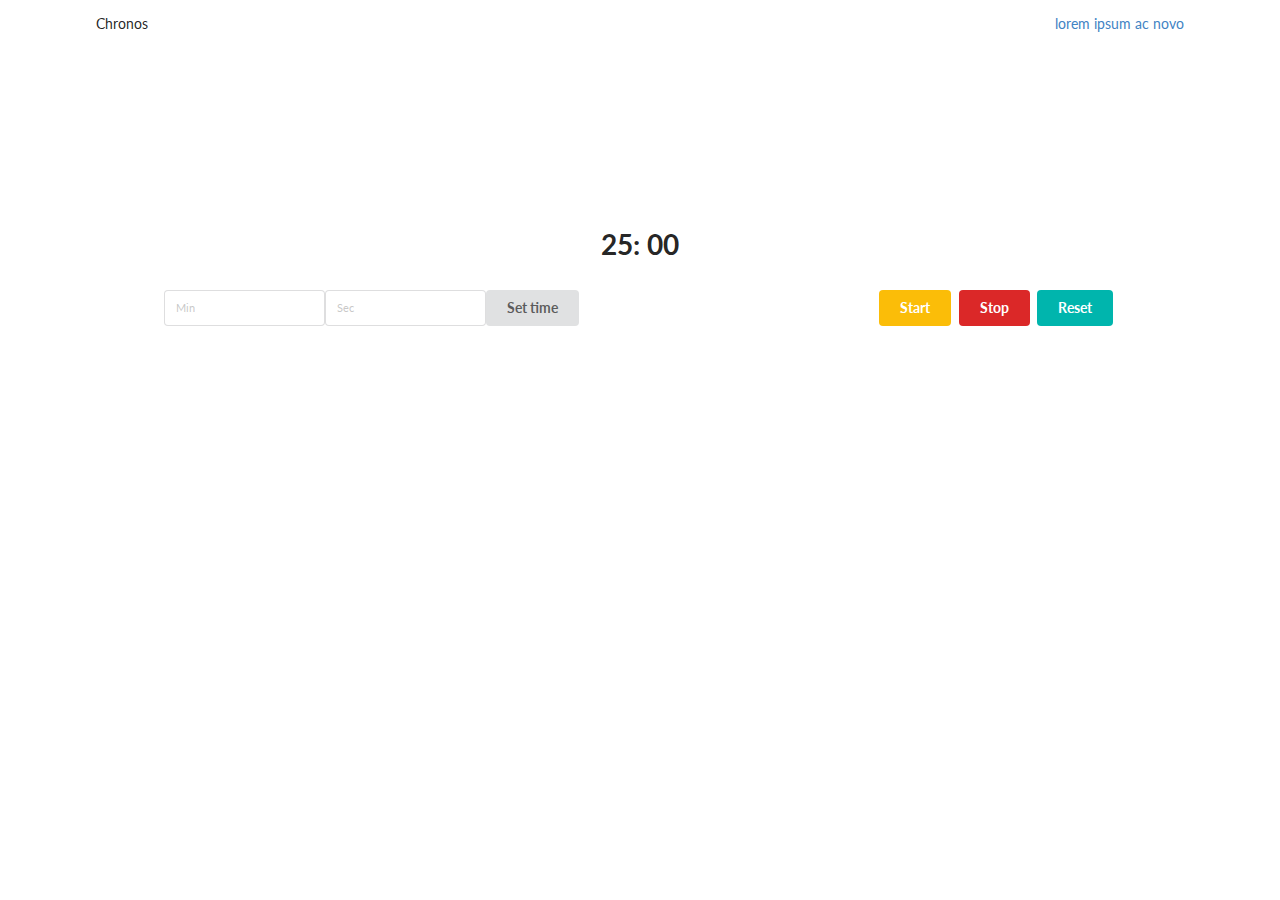
==== better_design_pattern/index.html @ 490e5135 "Add a new way of organising the code" ====
<!DOCTYPE html>
<html lang="en">
<head>
	<meta charset="UTF-8"> 
	<title>Tomodoro</title>
	<link rel="stylesheet" href="semantic.css">
	<link rel="stylesheet" href="style.css">
</head>
<body>

	<div class="ui grid" >
		<div class="ui fourteen wide column centered grid  top-bar">
			<div class="ui grid">
				<div class="left aligned left floated four wide column">
					<span id="title">Chronos</span>
				</div>
				<div class="right aligned right floated height wide column">
					<div id="options">
						<a href="#">lorem</a>
						<a href="#">ipsum</a>
						<a href="#">ac</a>
						<a href="#">novo</a> 
					</div>
				</div>
			</div>
		</div>
		<div class="row">
			<div class="center aligned four wide column centered">
				<h1 class="">
					<span id="minute">25</span>:
					<span id="seconds">00</span>
				</h1>
			</div>
		</div>
		<div class="row">
			<div class="center aligned twelve wide column centered user_control">
				<div class="ui mini input column">
					<input id="input_min" type="text" placeholder="Min">
					<input  id="input_sec" type="text" placeholder="Sec">
					<div id="submit_time" type="submit" class="ui button">Set time</div>
				</div>
				<div class="right floated column">
					<button id="start" class="ui yellow button">Start</button>
					<button id="stop" class="ui red button">Stop</button>
					<button id="reset" class="ui teal button">Reset</button>
				</div>
			</div>
		</div>
	</div>
	<script src="jquery.js"></script>
	<script src="semantic.js" ></script>
	<script src="app.js" ></script>
</body>
</html>
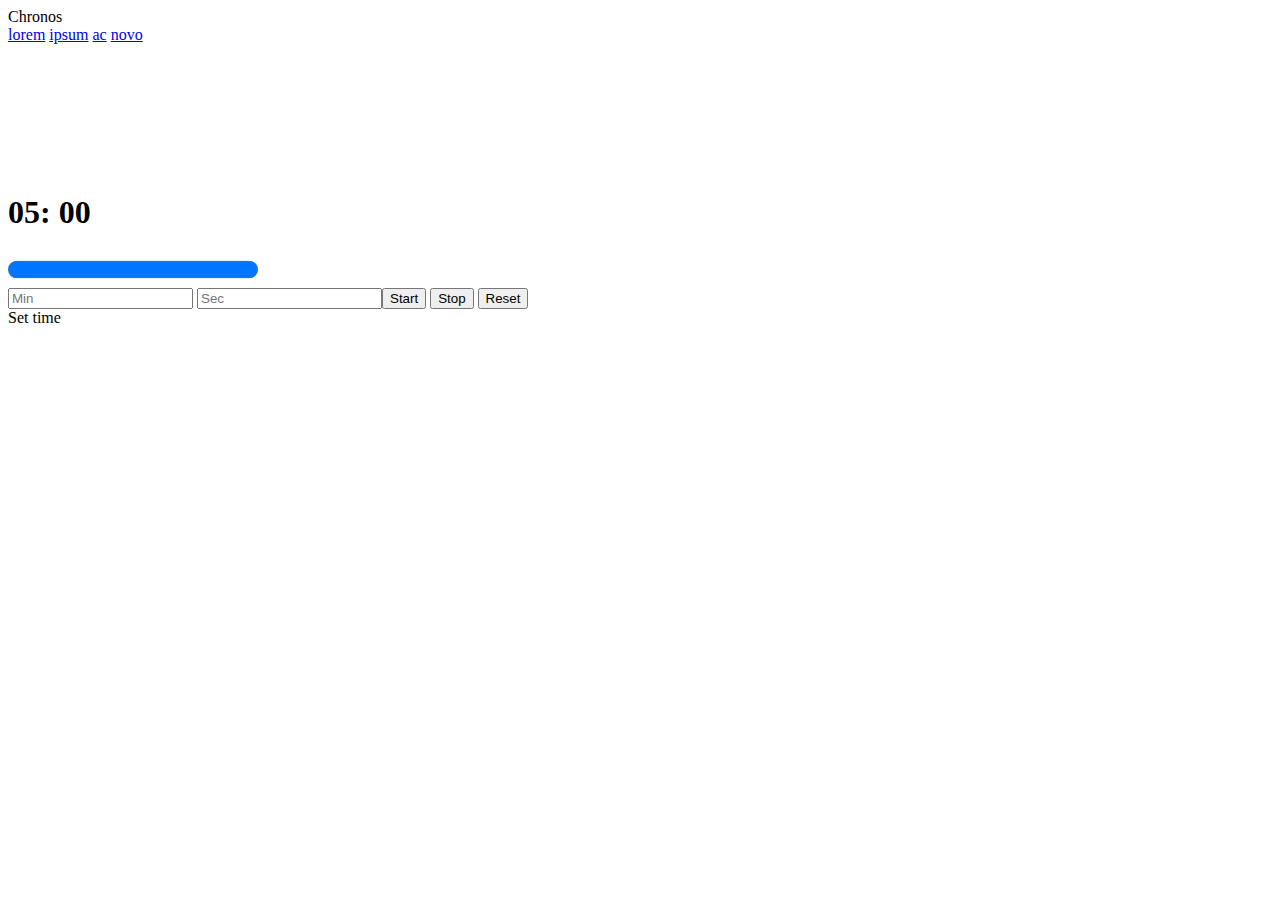
==== commit 3dd78c02: "Add styleing to progress bar" ====
--- a/better_design_pattern/index.html
+++ b/better_design_pattern/index.html
@@ -1,10 +1,11 @@
+
 <!DOCTYPE html>
 <html lang="en">
 <head>
 	<meta charset="UTF-8"> 
-	<title>Tomodoro</title>
-	<link rel="stylesheet" href="semantic.css">
-	<link rel="stylesheet" href="style.css">
+	<title>Chrono</title>
+	<link rel="stylesheet" href="css/semantic.css">
+	<link rel="stylesheet" href="css/style.css">
 </head>
 <body>
 
@@ -27,9 +28,11 @@
 		<div class="row">
 			<div class="center aligned four wide column centered">
 				<h1 class="">
-					<span id="minute">25</span>:
-					<span id="seconds">00</span>
+					<span id="minute_button">05</span>:
+					<span id="second_button">00</span>
 				</h1>
+				<progress id="progress_bar" value="1">
+				</progress>
 			</div>
 		</div>
 		<div class="row">
@@ -47,8 +50,8 @@
 			</div>
 		</div>
 	</div>
-	<script src="jquery.js"></script>
-	<script src="semantic.js" ></script>
-	<script src="app.js" ></script>
+	<script src="js/jquery.js"></script>
+	<script src="js/semantic.js" ></script>
+	<script src="js/app.js" ></script>
 </body>
 </html>	--- a/better_design_pattern/css/style.css
+++ b/better_design_pattern/css/style.css
@@ -0,0 +1,15 @@
+.top-bar.top-bar.top-bar.top-bar.top-bar.top-bar{
+	margin-bottom: 150px;
+}
+.user_control.user_control.user_control.user_control.user_control{
+	display: flex;
+}
+progress[value]::-webkit-progress-value {
+	background: #DE6449;
+	border-radius: 2px; 
+	background-size: 35px 20px, 100% 100%, 100% 100%;
+}
+progress {
+	width: 250px;
+	height: 35px;
+}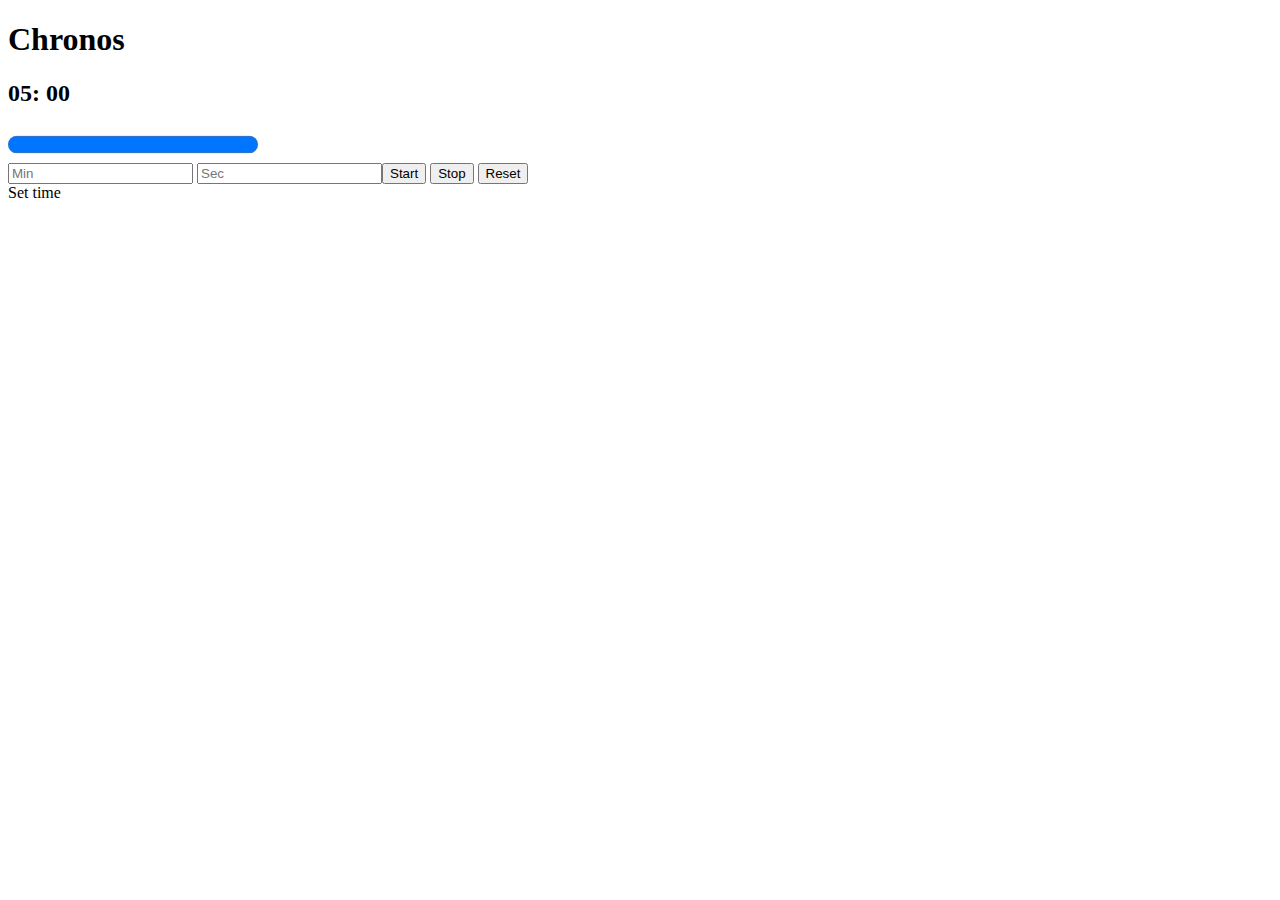
==== commit 66781e92: "Add the start of a time synch based on Date.now()" ====
--- a/better_design_pattern/index.html
+++ b/better_design_pattern/index.html
@@ -3,40 +3,28 @@
 <html lang="en">
 <head>
 	<meta charset="UTF-8"> 
-	<title>Chrono</title>
+	<title>Chronos</title>
 	<link rel="stylesheet" href="css/semantic.css">
 	<link rel="stylesheet" href="css/style.css">
 </head>
 <body>
 
 	<div class="ui grid" >
-		<div class="ui fourteen wide column centered grid  top-bar">
-			<div class="ui grid">
-				<div class="left aligned left floated four wide column">
-					<span id="title">Chronos</span>
-				</div>
-				<div class="right aligned right floated height wide column">
-					<div id="options">
-						<a href="#">lorem</a>
-						<a href="#">ipsum</a>
-						<a href="#">ac</a>
-						<a href="#">novo</a> 
-					</div>
-				</div>
-			</div>
-		</div>
+		<div class="column centered">
+			<h1 id="title">Chronos</h1>
+		</div>	
 		<div class="row">
 			<div class="center aligned four wide column centered">
-				<h1 class="">
+				<h2 class="">
 					<span id="minute_button">05</span>:
 					<span id="second_button">00</span>
-				</h1>
+				</h2>
 				<progress id="progress_bar" value="1">
 				</progress>
 			</div>
 		</div>
 		<div class="row">
-			<div class="center aligned twelve wide column centered user_control">
+			<div class="center aligned seven wide column centered user_control">
 				<div class="ui mini input column">
 					<input id="input_min" type="text" placeholder="Min">
 					<input  id="input_sec" type="text" placeholder="Sec">
--- a/better_design_pattern/css/style.css
+++ b/better_design_pattern/css/style.css
@@ -5,11 +5,14 @@
 	display: flex;
 }
 progress[value]::-webkit-progress-value {
-	background: #DE6449;
+	background: #DE6449;	
 	border-radius: 2px; 
 	background-size: 35px 20px, 100% 100%, 100% 100%;
 }
 progress {
 	width: 250px;
 	height: 35px;
+}
+#title {
+	font-size: 
 }